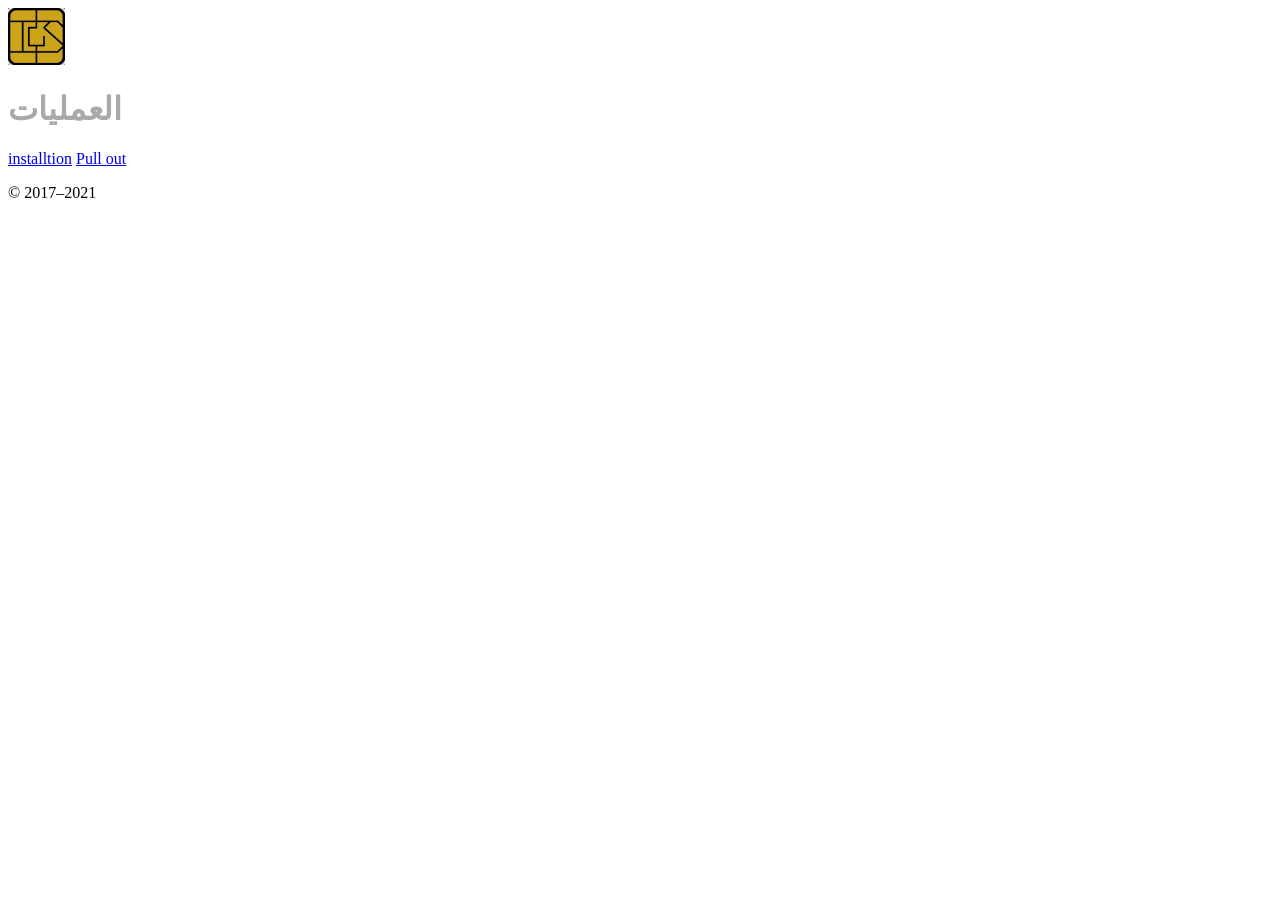
==== index.html @ baef0f20 "first" ====
<!DOCTYPE html>
<html>
<script src="http://www.w3schools.com/lib/w3data.js"></script>


<div w3-include-html="sors.html"></div>

<body class="text-center">

    <main class="form-signin" style="background: rgb(255,255,255);
    background: radial-gradient(circle, rgba(255,255,255,1) 28%, rgba(148,187,233,0) 100%);">

        <img class="mb-4" src="image/whatsapp.png" alt="انقر ودردش" width="57" height="57">
        <h1 class="h3 mb-3 fw-normal" style="color: darkgray;">العمليات</h1>



        <a href="/bages/installtion.html" class="w-100 btn btn-lg btn-warning">installtion</a>
        <a href="/bages/pullout.html" class="w-100 btn btn-lg btn-warning mt-3">Pull out</a>
        <p class="mt-5 mb-3 text-muted">&copy; 2017–2021</p>

    </main>

    <script>
        w3IncludeHTML('sors.html');
    </script>

</body>

</html>
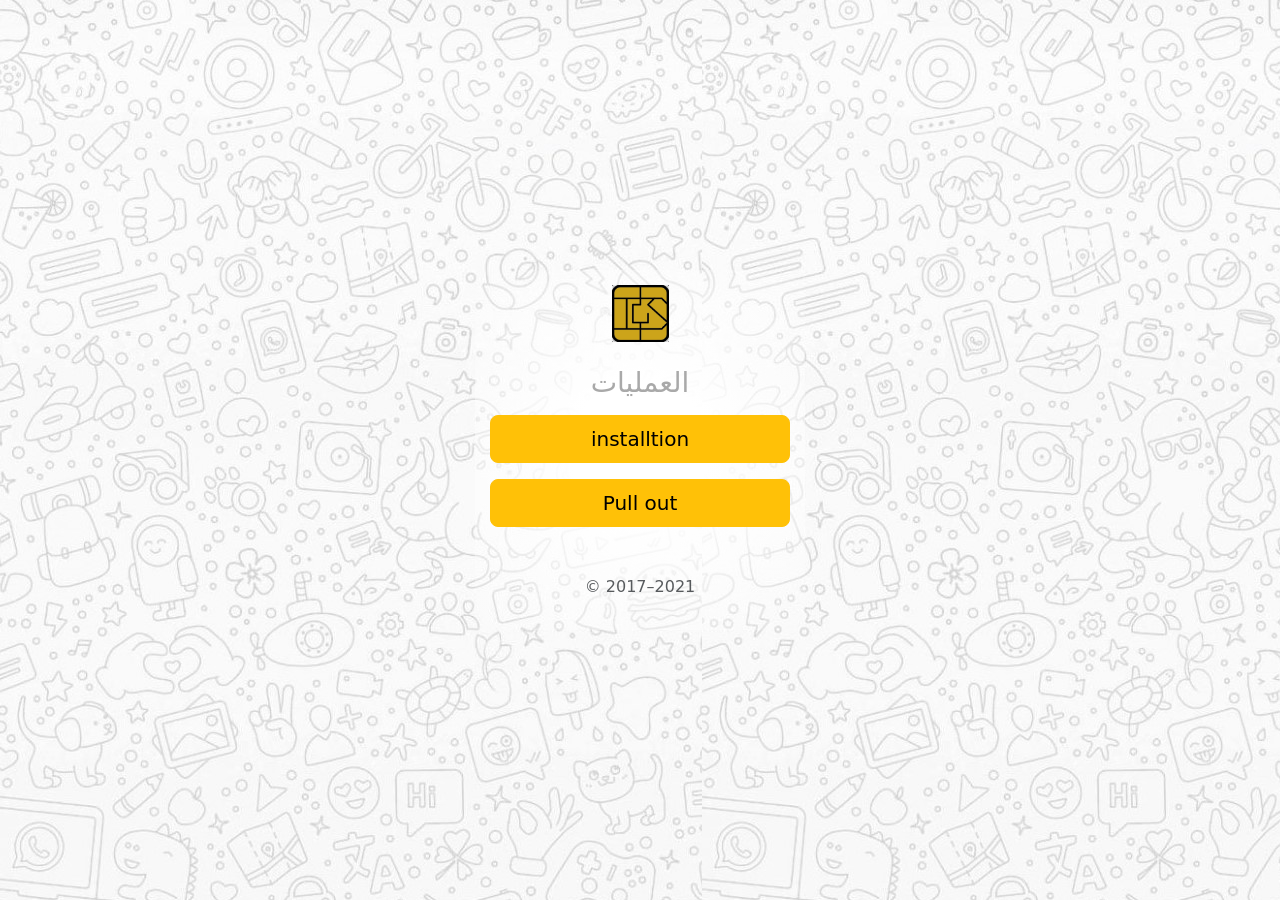
==== commit 7fc66b43: "index edited" ====
--- a/index.html
+++ b/index.html
@@ -1,9 +1,60 @@
-<!DOCTYPE html>
-<html>
-<script src="http://www.w3schools.com/lib/w3data.js"></script>
+<!doctype html>
+<html lang="en">
+
+<head>
+    <meta charset="utf-8">
+    <meta name="viewport" content="width=device-width, initial-scale=1">
+    <meta name="description" content="">
+    <meta name="author" content="Mark Otto, Jacob Thornton, and Bootstrap contributors">
+    <meta name="generator" content="Hugo 0.87.0">
+    <title>intersoft oparation</title>
+
+    <link rel="canonical" href="https://getbootstrap.com/docs/5.1/examples/sign-in/">
+    <link href="https://cdn.jsdelivr.net/npm/bootstrap@5.1.0/dist/css/bootstrap.min.css" rel="stylesheet"
+        integrity="sha384-KyZXEAg3QhqLMpG8r+8fhAXLRk2vvoC2f3B09zVXn8CA5QIVfZOJ3BCsw2P0p/We" crossorigin="anonymous">
 
 
-<div w3-include-html="sors.html"></div>
+
+    <!-- Bootstrap core CSS -->
+    <link href="/docs/5.1/dist/css/bootstrap.min.css" rel="stylesheet"
+        integrity="sha384-KyZXEAg3QhqLMpG8r+8fhAXLRk2vvoC2f3B09zVXn8CA5QIVfZOJ3BCsw2P0p/We" crossorigin="anonymous">
+
+    <!-- Favicons -->
+    <link rel="apple-touch-icon" href="image/whatsapp.png" sizes="180x180">
+    <link rel="icon" href="image/whatsapp.png" sizes="32x32" type="image/png">
+    <link rel="icon" href="image/whatsapp.png" sizes="16x16" type="image/png">
+    <link rel="manifest" href="/docs/5.1/assets/img/favicons/manifest.json">
+    <link rel="mask-icon" href="image/whatsapp.png" color="#7952b3">
+    <link rel="icon" href="image/whatsapp.png">
+    <meta name="theme-color" content="#7952b3">
+
+
+    <style>
+        .bd-placeholder-img {
+            font-size: 1.125rem;
+            text-anchor: middle;
+            -webkit-user-select: none;
+            -moz-user-select: none;
+            user-select: none;
+        }
+
+        @media (min-width: 768px) {
+            .bd-placeholder-img-lg {
+                font-size: 3.5rem;
+            }
+        }
+    </style>
+
+
+    <!-- Custom styles for this template -->
+    <link href="style/signin.css" rel="stylesheet">
+    <style>
+        body {
+            background-image: url(image/wallp.jpg);
+
+        }
+    </style>
+</head>
 
 <body class="text-center">
 
@@ -21,9 +72,6 @@
 
     </main>
 
-    <script>
-        w3IncludeHTML('sors.html');
-    </script>
 
 </body>
 
--- a/style/signin.css
+++ b/style/signin.css
@@ -0,0 +1,39 @@
+html,
+body {
+  height: 100%;
+}
+
+body {
+  display: flex;
+  align-items: center;
+  padding-top: 40px;
+  padding-bottom: 40px;
+  background-color: #f5f5f5;
+}
+
+.form-signin {
+  width: 100%;
+  max-width: 330px;
+  padding: 15px;
+  margin: auto;
+}
+
+.form-signin .checkbox {
+  font-weight: 400;
+}
+
+.form-signin .form-floating:focus-within {
+  z-index: 2;
+}
+
+.form-signin input[type="email"] {
+  margin-bottom: -1px;
+  border-bottom-right-radius: 0;
+  border-bottom-left-radius: 0;
+}
+
+.form-signin input[type="password"] {
+  margin-bottom: 10px;
+  border-top-left-radius: 0;
+  border-top-right-radius: 0;
+}
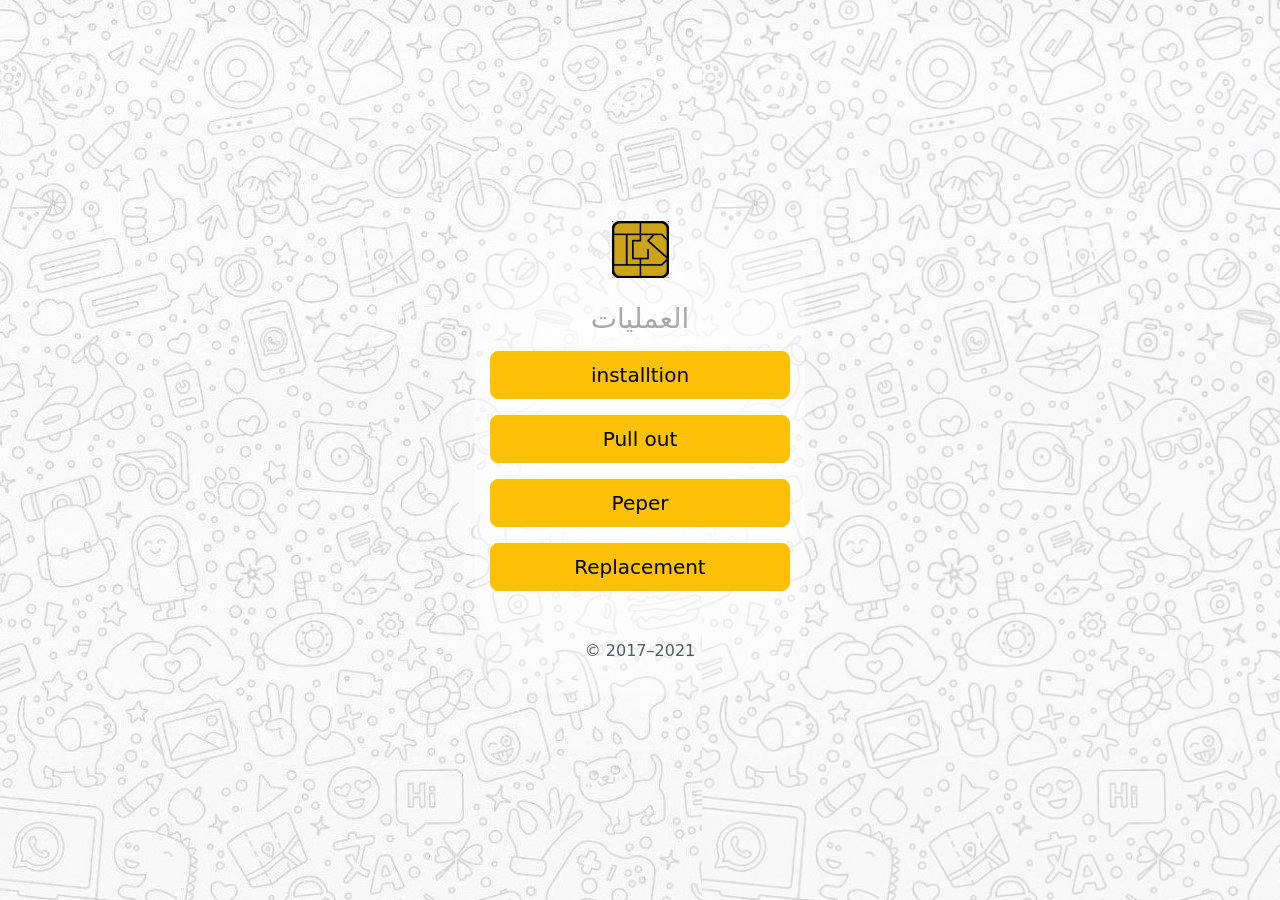
==== commit bd064fce: "sdfs" ====
--- a/index.html
+++ b/index.html
@@ -68,6 +68,8 @@
 
         <a href="/bages/installtion.html" class="w-100 btn btn-lg btn-warning">installtion</a>
         <a href="/bages/pullout.html" class="w-100 btn btn-lg btn-warning mt-3">Pull out</a>
+        <a href="/bages/paper.html" class="w-100 btn btn-lg btn-warning mt-3">Peper</a>
+        <a href="/bages/replacement.html" class="w-100 btn btn-lg btn-warning mt-3">Replacement</a>
         <p class="mt-5 mb-3 text-muted">&copy; 2017–2021</p>
 
     </main>
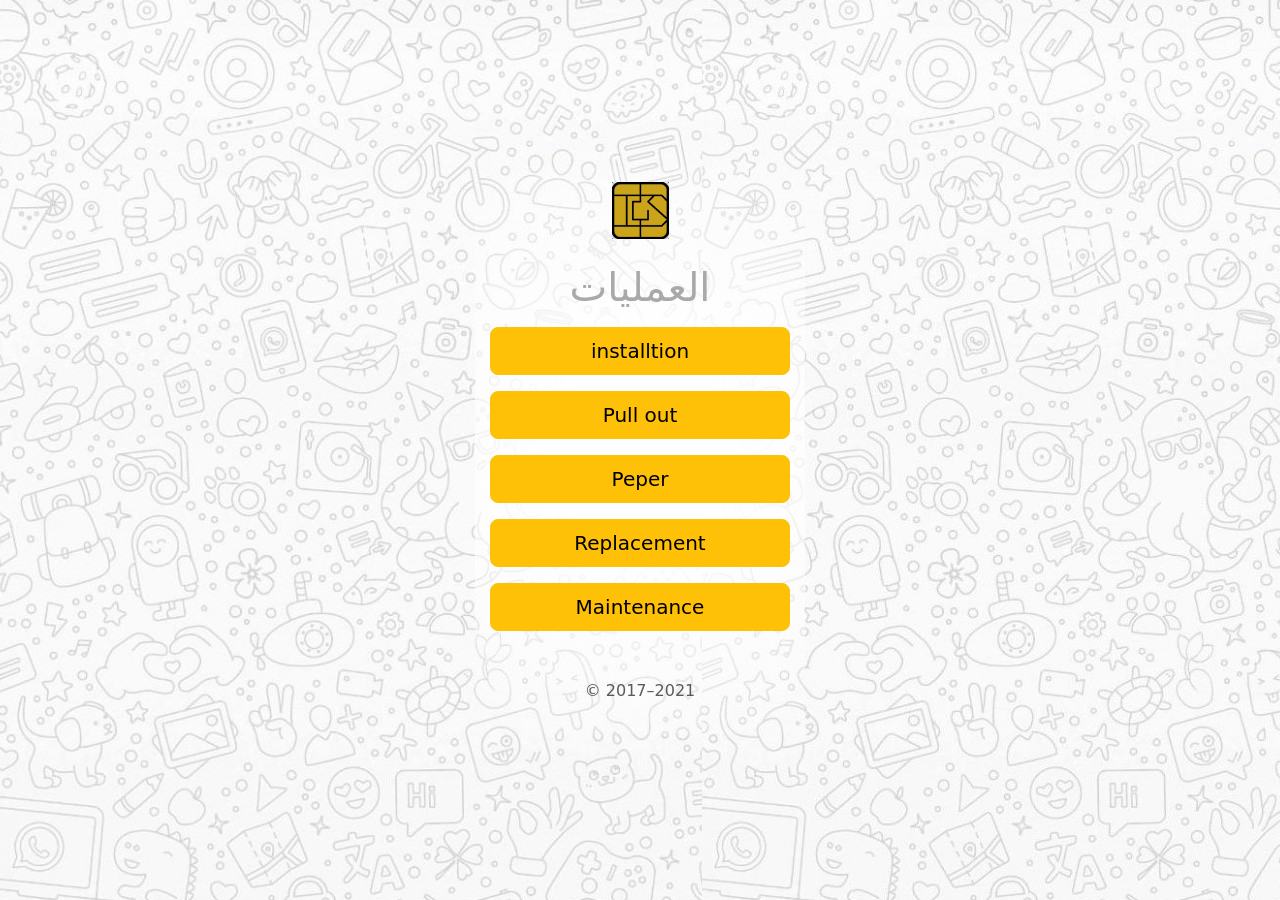
==== commit 9e4ed231: "marig all script files in one" ====
--- a/index.html
+++ b/index.html
@@ -62,7 +62,7 @@
     background: radial-gradient(circle, rgba(255,255,255,1) 28%, rgba(148,187,233,0) 100%);">
 
         <img class="mb-4" src="image/whatsapp.png" alt="انقر ودردش" width="57" height="57">
-        <h1 class="h3 mb-3 fw-normal" style="color: darkgray;">العمليات</h1>
+        <h1 class="h1 mb-3 fw-normal" style="color: darkgray;">العمليات</h1>
 
 
 
@@ -70,6 +70,7 @@
         <a href="/bages/pullout.html" class="w-100 btn btn-lg btn-warning mt-3">Pull out</a>
         <a href="/bages/paper.html" class="w-100 btn btn-lg btn-warning mt-3">Peper</a>
         <a href="/bages/replacement.html" class="w-100 btn btn-lg btn-warning mt-3">Replacement</a>
+        <a href="/bages/maintenance.html" class="w-100 btn btn-lg btn-warning mt-3">Maintenance</a>
         <p class="mt-5 mb-3 text-muted">&copy; 2017–2021</p>
 
     </main>
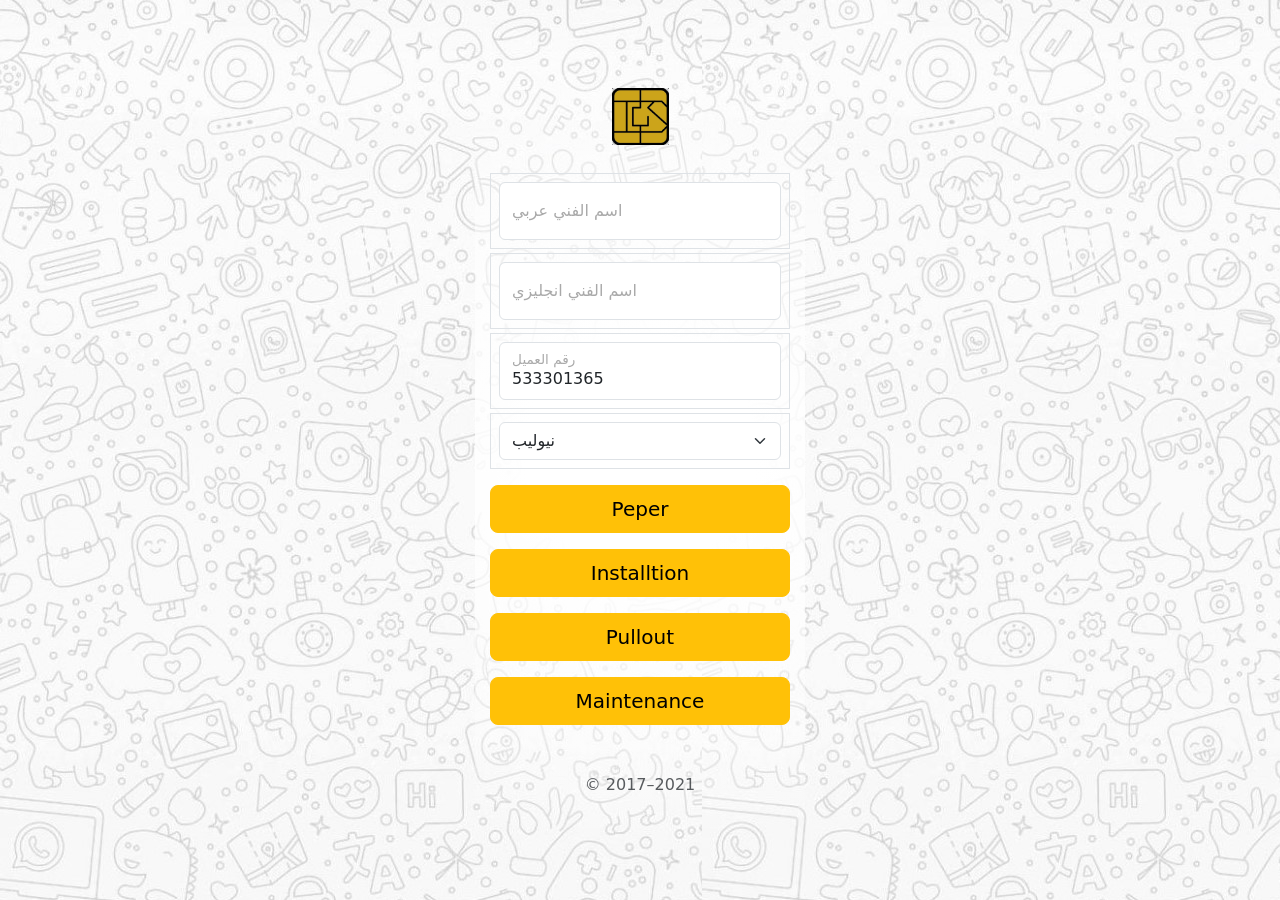
==== commit f43216f0: "localstorage problem" ====
--- a/index.html
+++ b/index.html
@@ -1,4 +1,4 @@
-<!doctype html>
+<!DOCTYPE html>
 <html lang="en">
 
 <head>
@@ -16,16 +16,16 @@
 
 
     <!-- Bootstrap core CSS -->
-    <link href="/docs/5.1/dist/css/bootstrap.min.css" rel="stylesheet"
-        integrity="sha384-KyZXEAg3QhqLMpG8r+8fhAXLRk2vvoC2f3B09zVXn8CA5QIVfZOJ3BCsw2P0p/We" crossorigin="anonymous">
+    <!-- <link href="/docs/5.1/dist/css/bootstrap.min.css" rel="stylesheet"
+        integrity="sha384-KyZXEAg3QhqLMpG8r+8fhAXLRk2vvoC2f3B09zVXn8CA5QIVfZOJ3BCsw2P0p/We" crossorigin="anonymous"> -->
 
     <!-- Favicons -->
-    <link rel="apple-touch-icon" href="image/whatsapp.png" sizes="180x180">
-    <link rel="icon" href="image/whatsapp.png" sizes="32x32" type="image/png">
-    <link rel="icon" href="image/whatsapp.png" sizes="16x16" type="image/png">
-    <link rel="manifest" href="/docs/5.1/assets/img/favicons/manifest.json">
-    <link rel="mask-icon" href="image/whatsapp.png" color="#7952b3">
-    <link rel="icon" href="image/whatsapp.png">
+    <link rel="apple-touch-icon" href="/image/whatsapp.png" sizes="180x180">
+    <link rel="icon" href="/image/whatsapp.png" sizes="32x32" type="image/png">
+    <link rel="icon" href="/image/whatsapp.png" sizes="16x16" type="image/png">
+    <!-- <link rel="manifest" href="/docs/5.1/assets/img/favicons/manifest.json"> -->
+    <link rel="mask-icon" href="/image/whatsapp.png" color="#7952b3">
+    <link rel="icon" href="/image/whatsapp.png">
     <meta name="theme-color" content="#7952b3">
 
 
@@ -50,32 +50,65 @@
     <link href="style/signin.css" rel="stylesheet">
     <style>
         body {
-            background-image: url(image/wallp.jpg);
+            background-image: url(/image/wallp.jpg);
 
         }
     </style>
 </head>
 
-<body class="text-center">
+<body class="text-center d-flex justify-content-center ">
 
     <main class="form-signin" style="background: rgb(255,255,255);
     background: radial-gradient(circle, rgba(255,255,255,1) 28%, rgba(148,187,233,0) 100%);">
 
-        <img class="mb-4" src="image/whatsapp.png" alt="انقر ودردش" width="57" height="57">
-        <h1 class="h1 mb-3 fw-normal" style="color: darkgray;">العمليات</h1>
+        <a href="/index.html"><img class="mb-4" src="/image/whatsapp.png" alt="انقر ودردش" width="57" height="57"></a>
 
 
+        <div class="border mt-1 p-2">
+            <div class="form-floating">
+                <input type="text" class="form-control" id="techNameAr" placeholder="Password">
+                <label style="color: darkgray;">اسم الفني عربي</label>
+            </div>
+        </div>
+        <div class="border mt-1 p-2">
+            <div class="form-floating">
+                <input type="text" class="form-control" id="techNameEn" placeholder="Password">
+                <label style="color: darkgray;">اسم الفني انجليزي</label>
+            </div>
+        </div>
 
-        <a href="/bages/installtion.html" class="w-100 btn btn-lg btn-warning">installtion</a>
-        <a href="/bages/pullout.html" class="w-100 btn btn-lg btn-warning mt-3">Pull out</a>
-        <a href="/bages/paper.html" class="w-100 btn btn-lg btn-warning mt-3">Peper</a>
-        <a href="/bages/replacement.html" class="w-100 btn btn-lg btn-warning mt-3">Replacement</a>
-        <a href="/bages/maintenance.html" class="w-100 btn btn-lg btn-warning mt-3">Maintenance</a>
+        <div class="border mt-1 p-2">
+            <div class="form-floating">
+                <input type="text" class="form-control" id="phone" placeholder="Password" value="533301365">
+                <label style="color: darkgray;">رقم العميل</label>
+            </div>
+        </div>
+        <div class="border mt-1 p-2">
+
+            <select class="form-select" id="bank" aria-label="Default select example">
+                <option value="1" selected>نيوليب</option>
+                <option value="2">البنك الأهلي</option>
+                <option value="3">فودكس</option>
+                <option value="4">البنك العربي</option>
+                <option value="5">بنك الرياض</option>
+                <option value="6">البنك السعودي الفرنسي</option>
+                <option value="7">بنك سامبا</option>
+                <option value="8">بنك ساب</option>
+            </select>
+        </div>
+
+
+        <button class="w-100 btn btn-lg btn-warning mt-3" onclick="peper()" type="submit" id="myBtn">Peper</button>
+        <button class="w-100 btn btn-lg btn-warning mt-3" onclick="installation()" type="submit" id="myBtn">Installtion</button>
+        <button class="w-100 btn btn-lg btn-warning mt-3" onclick="pullout()" type="submit" id="myBtn">Pullout</button>
+        <button class="w-100 btn btn-lg btn-warning mt-3" onclick="maintenance()" type="submit" id="myBtn">Maintenance</button>
         <p class="mt-5 mb-3 text-muted">&copy; 2017–2021</p>
 
     </main>
 
+    <script src="/js/script.js"></script>
+
 
 </body>
 
-</html>+</html>
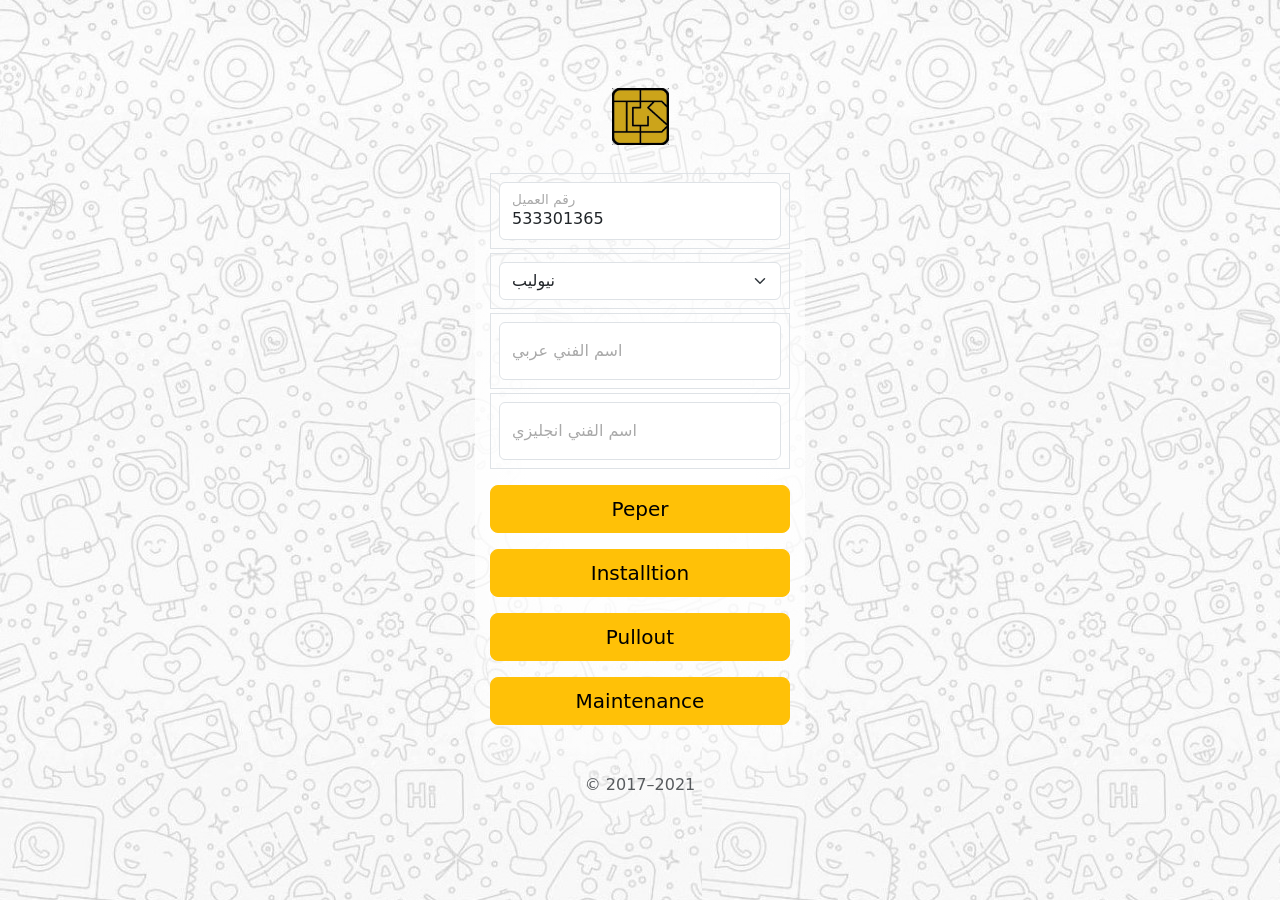
==== commit 793b3b91: "change input's sort" ====
--- a/index.html
+++ b/index.html
@@ -63,20 +63,6 @@
 
         <a href="/index.html"><img class="mb-4" src="/image/whatsapp.png" alt="انقر ودردش" width="57" height="57"></a>
 
-
-        <div class="border mt-1 p-2">
-            <div class="form-floating">
-                <input type="text" class="form-control" id="techNameAr" placeholder="Password">
-                <label style="color: darkgray;">اسم الفني عربي</label>
-            </div>
-        </div>
-        <div class="border mt-1 p-2">
-            <div class="form-floating">
-                <input type="text" class="form-control" id="techNameEn" placeholder="Password">
-                <label style="color: darkgray;">اسم الفني انجليزي</label>
-            </div>
-        </div>
-
         <div class="border mt-1 p-2">
             <div class="form-floating">
                 <input type="text" class="form-control" id="phone" placeholder="Password" value="533301365">
@@ -97,11 +83,28 @@
             </select>
         </div>
 
+        <div class="border mt-1 p-2">
+            <div class="form-floating">
+                <input type="text" class="form-control" id="techNameAr" placeholder="Password">
+                <label style="color: darkgray;">اسم الفني عربي</label>
+            </div>
+        </div>
+        <div class="border mt-1 p-2">
+            <div class="form-floating">
+                <input type="text" class="form-control" id="techNameEn" placeholder="Password">
+                <label style="color: darkgray;">اسم الفني انجليزي</label>
+            </div>
+        </div>
+
+
+
 
         <button class="w-100 btn btn-lg btn-warning mt-3" onclick="peper()" type="submit" id="myBtn">Peper</button>
-        <button class="w-100 btn btn-lg btn-warning mt-3" onclick="installation()" type="submit" id="myBtn">Installtion</button>
+        <button class="w-100 btn btn-lg btn-warning mt-3" onclick="installation()" type="submit"
+            id="myBtn">Installtion</button>
         <button class="w-100 btn btn-lg btn-warning mt-3" onclick="pullout()" type="submit" id="myBtn">Pullout</button>
-        <button class="w-100 btn btn-lg btn-warning mt-3" onclick="maintenance()" type="submit" id="myBtn">Maintenance</button>
+        <button class="w-100 btn btn-lg btn-warning mt-3" onclick="maintenance()" type="submit"
+            id="myBtn">Maintenance</button>
         <p class="mt-5 mb-3 text-muted">&copy; 2017–2021</p>
 
     </main>
@@ -111,4 +114,4 @@
 
 </body>
 
-</html>
+</html>
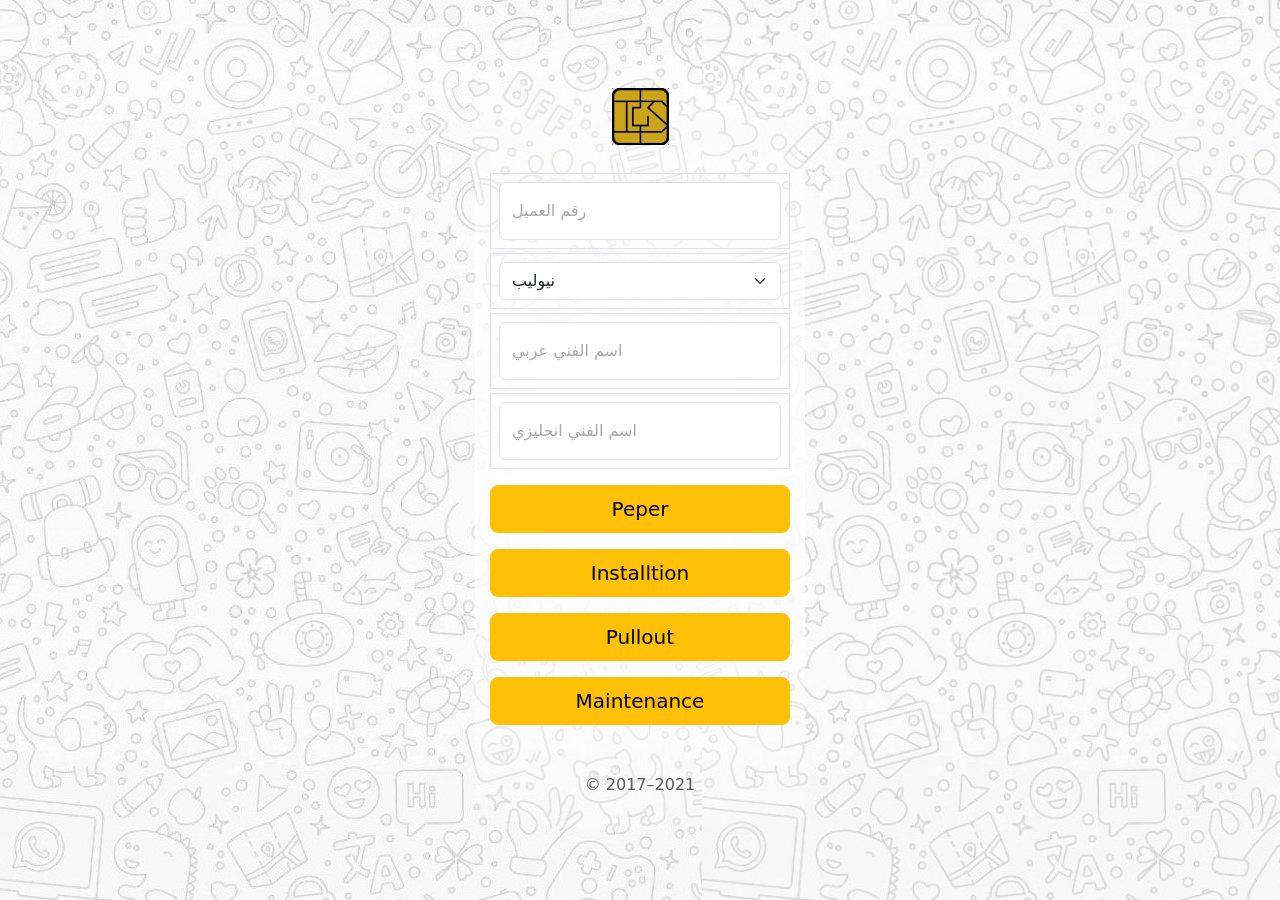
==== commit 8f305ce0: "remove tech' naem value" ====
--- a/index.html
+++ b/index.html
@@ -65,7 +65,7 @@
 
         <div class="border mt-1 p-2">
             <div class="form-floating">
-                <input type="text" class="form-control" id="phone" placeholder="Password" value="533301365">
+                <input type="text" class="form-control" id="phone" placeholder="Password">
                 <label style="color: darkgray;">رقم العميل</label>
             </div>
         </div>
